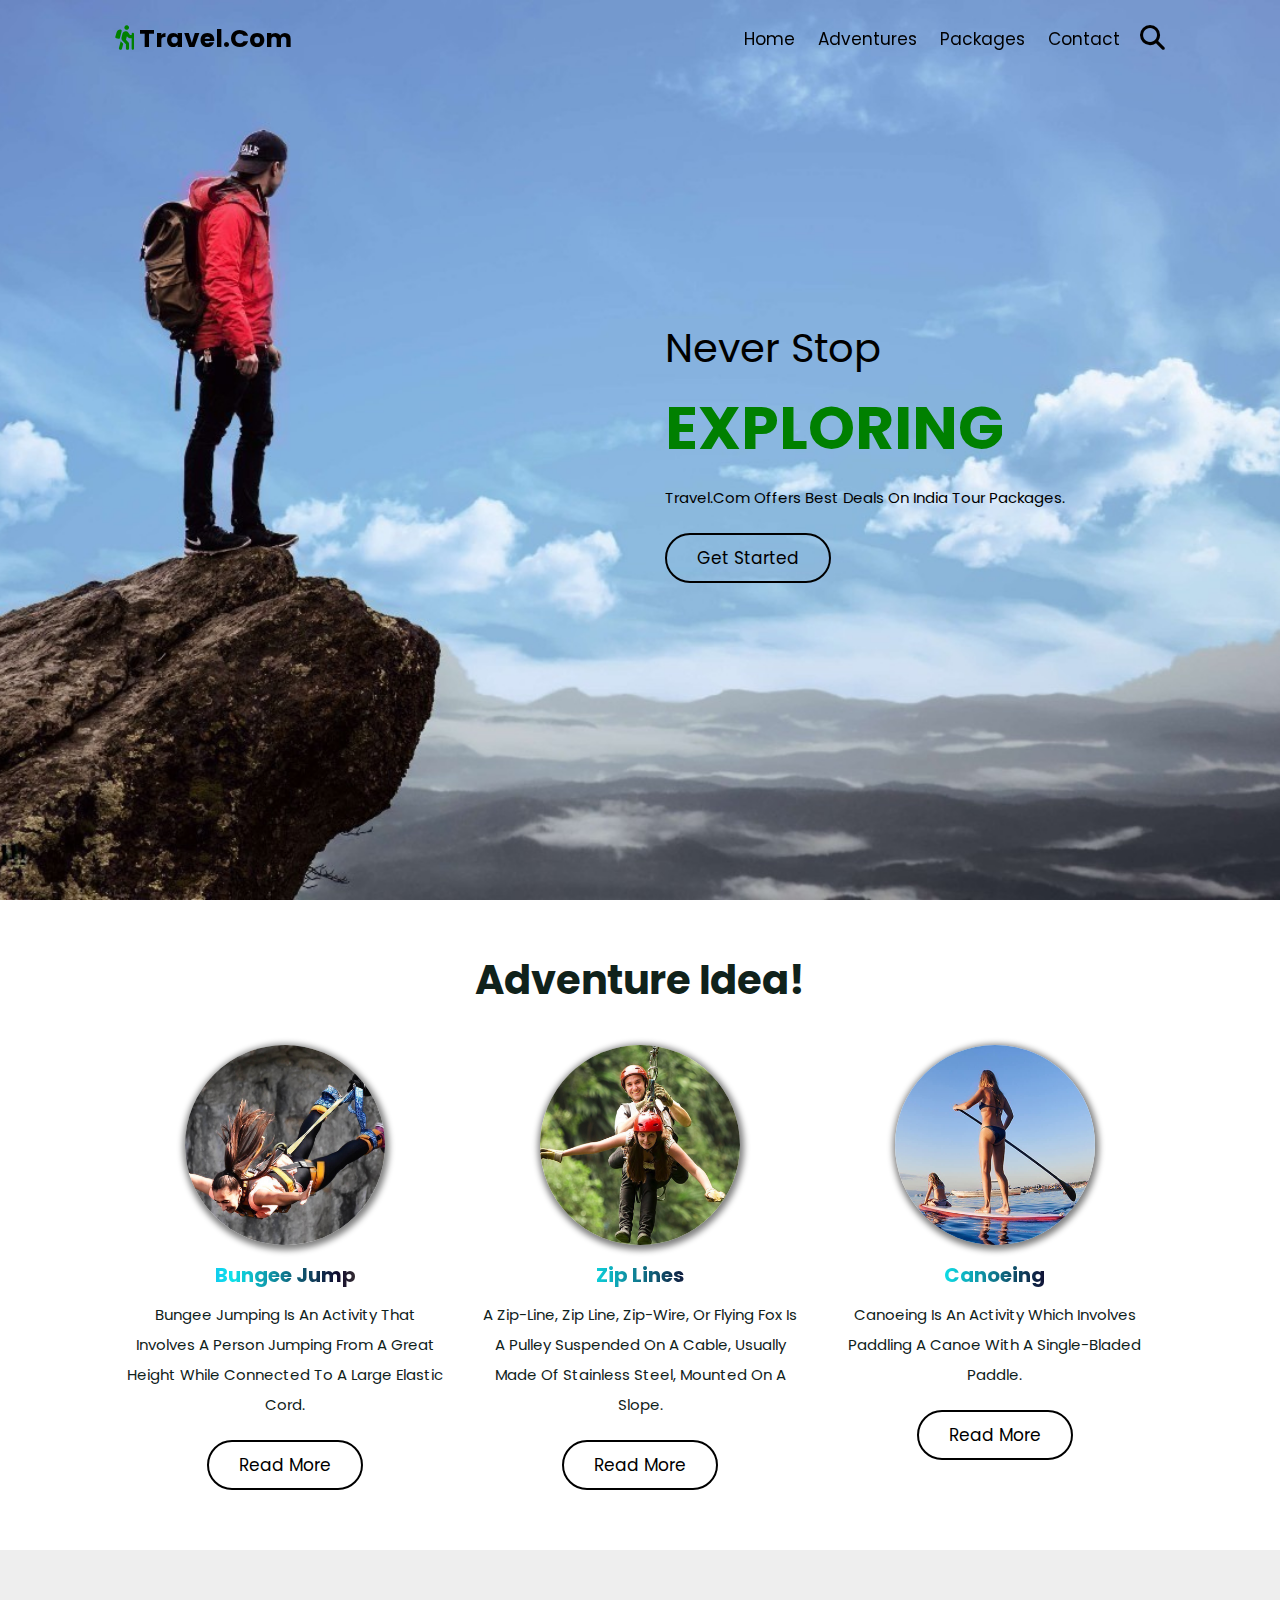
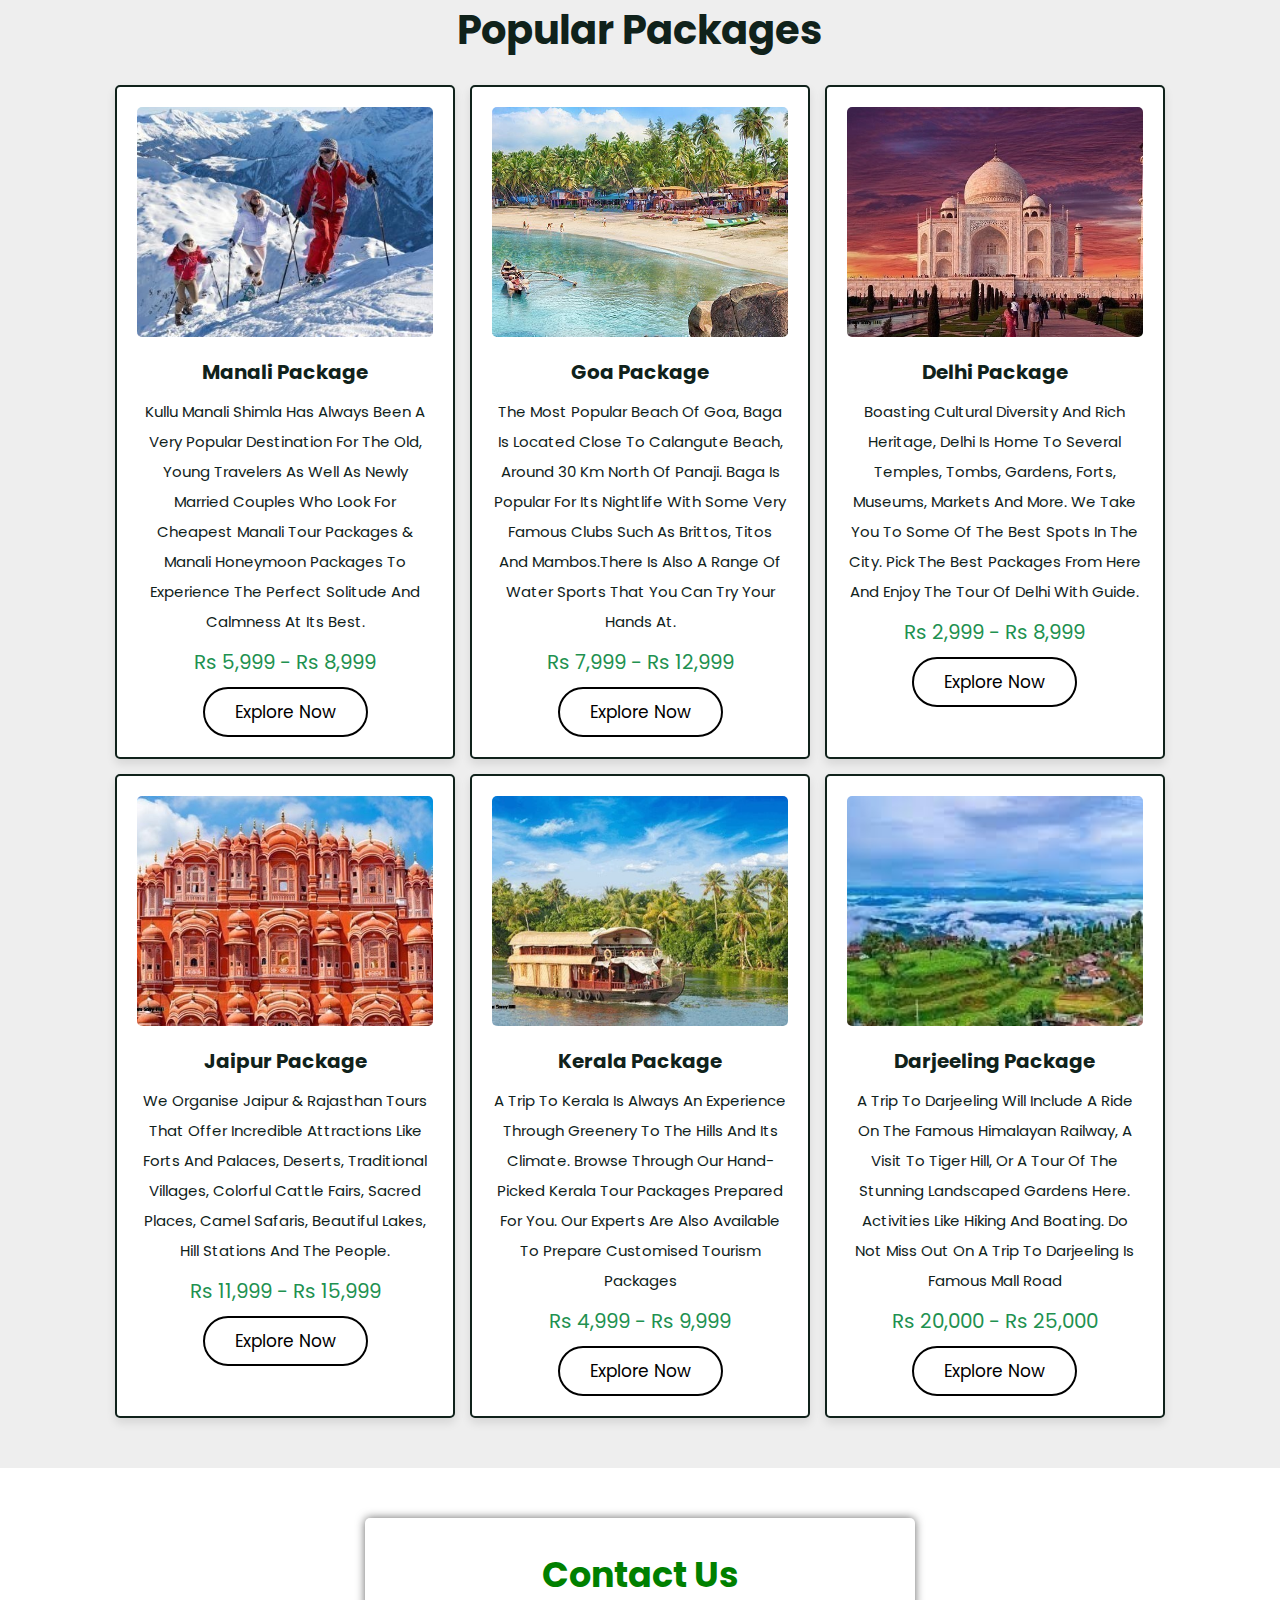
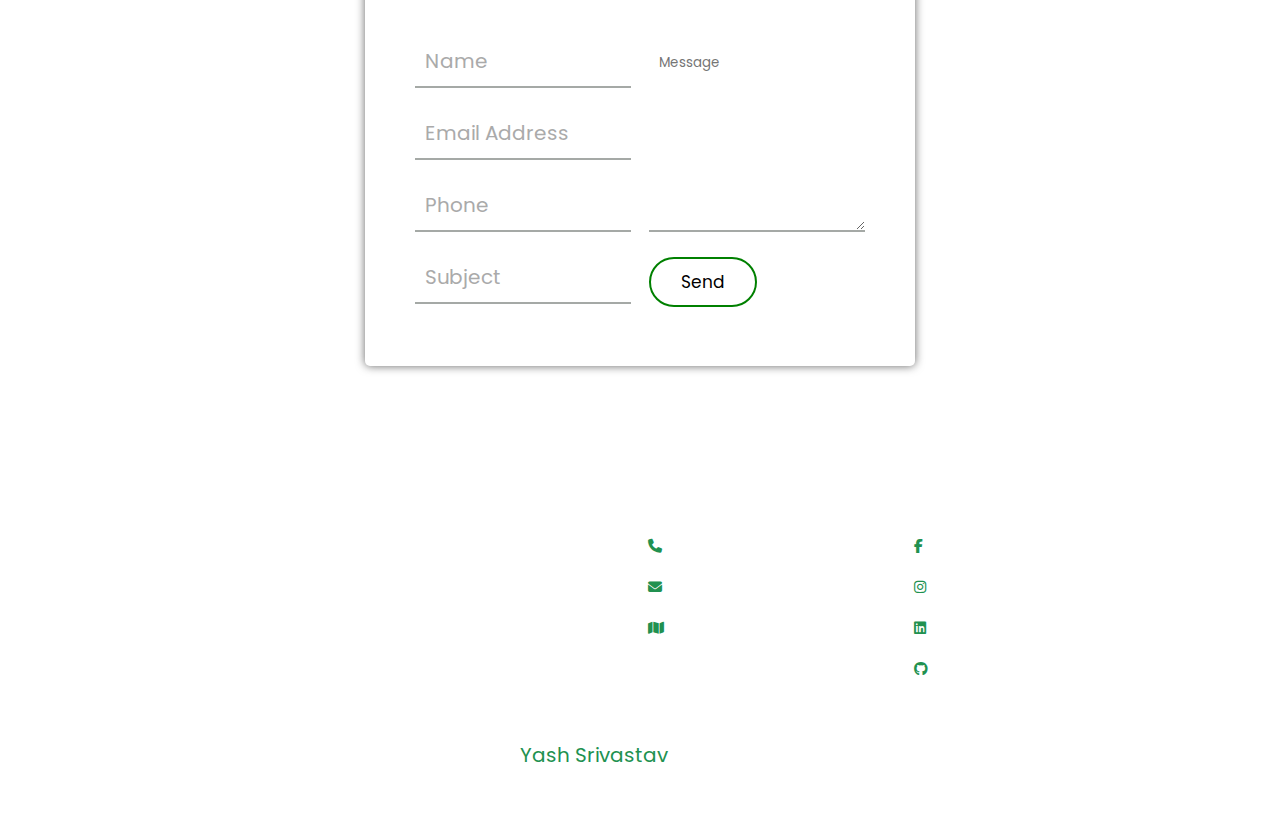
==== index.html @ a010f91f "tour project" ====
<!DOCTYPE html>
<html lang="en">
<head>
    <meta charset="UTF-8">
    <meta name="viewport" content="width=device-width, initial-scale=1.0">
    <title>Tour & Travel</title>
    <link rel="stylesheet" href="https://cdnjs.cloudflare.com/ajax/libs/font-awesome/6.1.1/css/all.min.css">
    <link rel="stylesheet" href="css/style.css">
    <!-- Iconscout Link  -->
    <link rel="stylesheet" href="https://unicons.iconscout.com/release/v2.1.6/css/unicons.css">

</head>
<body>
    <header class="header">
        <a href="#" class="logo"><i class="fas fa-hiking"></i> travel.com</a>
        <nav class="navbar">
            <div id="nav-close" class="fas fa-times"></div>
            <a href="#home">home</a>
            <a href="#category">Adventures</a>
            <a href="#packages">packages</a>
            <a href="#contact">contact</a>
        </nav>
        <div class="icons">
            <div id="menu-btn" class="fas fa-bars"></div> 
            <div id="search-btn" class="fas fa-search"></div>
          
        </div>
    </header>

    <div class="search-form">
        <div id="close-search" class="fas fa-times"></div>
        <form action="">
        <input type="search" name="" placeholder="search here..." id="search-box">
        <label for="search-box" class="fas fa-search"></label>
        </form>
    </div>

    <section class="home" id="home">
   
        <div class="wrapper">
           
                <div class="box" style="background: url(images/home1.jpg) no-repeat;">
                <div class="content">
                    <span>never stop</span>
                    <h3>exploring</h3>
                    <p>Travel.com offers best deals on India tour packages.</p>
                    <a href="#category" class="btn">get started</a>
                </div>
                </div>  
        </div>
    </section>

    <!-- Adventure section -->

    <section class="category" id="category">

        <h1 class="heading">Adventure Idea!</h1>
    
        <div class="box-container">
    
            <div class="box">
                <img src="images/category-1.jpg" alt="BungeeJumpingImg">
                <h3>bungee jump</h3>
                <p>Bungee jumping is an activity that involves a person jumping from a great height while connected to a large elastic cord.</p>
                <a href="https://en.wikipedia.org/wiki/Bungee_jumping" class="btn">read more</a>
            </div>
    
            <div class="box">
                <img src="images/category-2.jpg" alt="ZipLinesImg">
                <h3>zip lines</h3>
                <p>A zip-line, zip line, zip-wire, or flying fox is a pulley suspended on a cable, usually made of stainless steel, mounted on a slope.</p>
                <a href="https://en.wikipedia.org/wiki/Zip_line" class="btn">read more</a>
            </div>
    
            <div class="box">
                <img src="images/category-3.jpg" alt="canoeingImg">
                <h3>Canoeing</h3>
                <p>Canoeing is an activity which involves paddling a canoe with a single-bladed paddle.</p>
                <a href="https://en.wikipedia.org/wiki/Canoeing" class="btn">read more</a>
            </div>
    
        </div>
    
    </section>
    <section class="packages" id="packages">

        <h1 class="heading">popular packages</h1>
    
        <div class="box-container">
    
            <div class="box">
                <div class="image">
                    <img src="images/img-1.jpg" alt="">
                </div>
                <div class="content">
                    <h3>Manali Package</h3>
                    <p>Kullu Manali Shimla has always been a very popular destination for the old, young travelers as well as newly married couples who look for cheapest Manali tour packages &amp; Manali Honeymoon Packages to experience the perfect solitude and calmness at its best.</p>
                    <div class="price">Rs 5,999 - Rs 8,999</div>
                    <a href="bookings/manali.html" class="btn">explore now</a>
                </div>
            </div>
    
            <div class="box">
                <div class="image">
                    <img src="images/img-2.jpg" alt="">
                </div>
                <div class="content">
                    <h3>Goa Package</h3>
                    <p>The most popular beach of Goa, Baga is located close to Calangute beach, around 30 Km North of Panaji. Baga is popular for its nightlife with some very famous clubs such as Brittos, Titos and Mambos.There is also a range of water sports that you can try your hands at.</p>
                    <div class="price">Rs 7,999 - Rs 12,999</div>
                    <a href="bookings/goa.html" class="btn">explore now</a>
                </div>
            </div>
    
            <div class="box">
                <div class="image">
                    <img src="images/img-3.jpg" alt="">
                </div>
                <div class="content">
                    <h3>Delhi Package</h3>
                    <p>Boasting cultural diversity and rich heritage, Delhi is home to several temples, tombs, gardens, forts, museums, markets and more. We take you to some of the best spots in the city. Pick the best packages from here and enjoy the tour of Delhi with guide.</p>
                    <div class="price">Rs 2,999 - Rs 8,999</div>
                    <a href="bookings/delhi.html" class="btn">explore now</a>
                </div>
            </div>
    
            <div class="box">
                <div class="image">
                    <img src="images/img-4.jpg" alt="">
                </div>
                <div class="content">
                    <h3>Jaipur Package</h3>
                    <p>We organise Jaipur & Rajasthan tours that offer incredible attractions like Forts and Palaces, Deserts, Traditional Villages, colorful cattle fairs, sacred places, camel safaris, beautiful lakes, hill stations and the people. </p>
                    <div class="price">Rs 11,999 - Rs 15,999</div>
                    <a href="bookings/jaipur.html" class="btn">explore now</a>
                </div>
            </div>
    
            <div class="box">
                <div class="image">
                    <img src="images/img-5.jpg" alt="">
                </div>
                <div class="content">
                    <h3>Kerala Package</h3>
                    <p>A trip to Kerala is always an experience through greenery to the hills and its climate. Browse through our hand-picked Kerala tour packages prepared for you. Our experts are also available to prepare customised tourism packages</p>
                    <div class="price">Rs 4,999 - Rs 9,999</div>
                    <a href="bookings/kerala.html" class="btn">explore now</a>
                </div>
            </div>
    
            <div class="box">
                <div class="image">
                    <img src="images/img-6.jpg" alt="">
                </div>
                <div class="content">
                    <h3>Darjeeling Package</h3>
                    <p>A trip to Darjeeling will include a ride on the famous Himalayan Railway, a visit to Tiger Hill, or a tour of the stunning landscaped gardens here. Activities like hiking and boating. Do not miss out on a trip to Darjeeling Is famous Mall Road</p>
                    <div class="price">Rs 20,000 - Rs 25,000</div>
                    <a href="bookings/darjeeling.html" class="btn">explore now</a>
                </div>
            </div>
    
        </div>
    
    </section>
    <section class="contact" id="contact">
    
    <div class="wrapper1">
        <div class="title1">
          <h1>Contact us</h1>
        </div>
        <div class="contact-form">
            <form action="https://api.web3forms.com/submit" method="POST">
          <div class="input-fields">
            <input type="hidden" name="access_key" value="7a1422a5-8164-46ea-b376-e9ec1a180a6f">
            <input type="text" class="input" required  placeholder="Name" name="name">
            <input type="email" class="input" required  placeholder="Email Address" name="email" pattern=".+@gmail\.com">
            <input type="phone" class="input" required placeholder="Phone" name="phone">
            <input type="text" class="input" required  placeholder="Subject" name="subject">
            <!-- Custom Confirmation / Success Page -->
            <input type="hidden" name="redirect" value="../bookingsuccess.html">
          </div>
          <div class="msg">
            <textarea placeholder="Message" name="message"></textarea> <br>
            <button class="btn1" type="submit">send <i class="uil uil-message"></i></button>
          </div>
          </form>
        </div>
        </div> 
    
    </section>
    <section class="footer">

        <div class="box-container">
    
            <div class="box">
                <h3>Quick links</h3>
                <a href="#home">home</a>    
                <a href="#packages">packages</a>
                <a href="#query">query</a>
            </div>
    
            <div class="box">
                <h3>extra links</h3>
                <a href="#contact">ask questions</a>
                <a href="#">terms of use</a>
                <a href="#">privacy policy</a>
            </div>
    
            <div class="box">
                <h3>contact info</h3>
                <a href="tel:+918115585868"> <i class="fas fa-phone"></i> +91 8115585868 </a>
                <a href="mailto: yashsrivastav8115@gmail.com"> <i class="fas fa-envelope"></i> yashsrivastav8115@gmail.com </a>
                <a href="#"> <i class="fas fa-map"></i> Lucknow, india - 226010 </a>
            </div>
    
            <div class="box">
                <h3>follow us</h3>
                <a href="https://www.facebook.com/yash.srivastav0"> <i class="fab fa-facebook-f"></i> facebook </a>
                <a href="https://www.instagram.com/yash_srivastav_"> <i class="fab fa-instagram"></i> instagram </a>
                <a href="https://www.linkedin.com/in/yash-srivastav/"> <i class="fab fa-linkedin"></i> linkedin </a>
                <a href="https://github.com/Yash-srivastav16"> <i class="fab fa-github"></i> github </a>
            </div>
        </div>
        <div class="credit">created by <span>yash srivastav</span> | all rights reserved!</div>
    </section>
    <!-- footer section ends -->
    <script src="js/script.js"></script>
</body>
</html>
---- css/style.css ----
@import url("https://fonts.googleapis.com/css2?family=Poppins:ital,wght@0,100;0,300;0,400;0,500;0,600;1,100;1,300&display=swap");

* {
  font-family: "Poppins", sans-serif;
  margin: 0;
  padding: 0;
  box-sizing: border-box;
  outline: none;
  border: none;
  text-decoration: none;
  text-transform: capitalize;
  transition: 0.2s linear;
}
html {
  font-size: 62.5%;
  overflow-x: hidden;
  scroll-behavior: smooth;
  scroll-padding-top: 5rem;
}

section {
  padding: 5rem 9%;
}
.btn {
  margin-top: 1rem;
  display: inline-block;
  border: 0.2rem solid black;
  color: black;
  cursor: pointer;
  background: none;
  font-size: 1.7rem;
  padding: 1rem 3rem;
  border-radius: 40px;
}
.btn:hover {
  background: black;
  color: white;
}
.heading {
  text-align: center;
  margin-bottom: 2.5rem;
  font-size: 4rem;
  color: #10221b;
}
.header {
  position: fixed;
  top: 0;
  left: 0;
  right: 0;
  padding: 2rem 9%;
  z-index: 1000;
  display: flex;
  align-items: center;
}
.header.active {
  background: #fff;
  box-shadow: 0 0.5rem 1rem rgba(0, 0, 0, 0.1);
}
.header .logo {
  margin-right: auto;
  font-size: 2.5rem;
  color: black;
  font-weight: bolder;
}
.wrapper1 {
  margin-left: auto;
  margin-right: auto;
  top: 50%;
  left: 50%;
  width: 100%;
  max-width: 550px;
  padding: 30px;
  border-radius: 5px;
  box-shadow: 0 0 10px rgba(0, 0, 0, 0.6);
}

.wrapper1 .title1 h1 {
  color: green;
  text-align: center;
  margin-bottom: 25px;
  font-size: 3.5rem;
}

.contact-form {
  display: flex;
}

.uil {
  height: 50px;
  width: 50px;
}

.input-fields {
  display: flex;
  flex-direction: column;
  margin-right: 4%;
}

.input-fields,
.msg {
  width: 60%;
}

.input-fields .input,
.msg textarea {
  margin: 10px 0;
  background: transparent;
  border: 0px;
  border-bottom: 2px solid #5f66618f;
  padding: 10px;
  color: black;
  width: 100%;
}

.msg textarea {
  height: 189px;
}
.msg .btn1 {
  margin-top: 1rem;
  display: inline-block;
  border: 0.2rem solid green;
  color: black;
  cursor: pointer;
  font-size: 1.7rem;
  padding: 1rem 3rem;
  border-radius: 40px;
  background: none;
}
.btn1 button[type="submit"] {
  background-color: transparent;
  font-size: 15px;
  font-weight: 500;
}

i {
  color: green;
}

.header .navbar a {
  margin-left: 2rem;
  font-size: 1.7rem;
  color: black;
}
.header .navbar a:hover {
  color: green;
}
.header .navbar #nav-close {
  font-size: 5rem;
  cursor: pointer;
  color: black;
  display: none;
}
.header .icons a,
.header .icons div {
  font-size: 2.5rem;
  margin-left: 2rem;
  cursor: pointer;
  color: black;
}

.header.icons a:hover,
.header.icons div:hover {
  color: green;
}
.header #menu-btn {
  display: none;
}

.search-form {
  position: fixed;
  top: 0;
  left: 0;
  height: 100%;
  width: 100%;
  background: rgba(0, 0, 0, 0.8);
  display: flex;
  align-items: center;
  justify-content: center;
  z-index: 10000;
  transform: translateY(-110%);
}

.search-form.active {
  transform: translateY(0%);
}

#close-search {
  position: absolute;
  top: 1.5rem;
  right: 2.5rem;
  cursor: pointer;
  color: white;
  font-size: 5rem;
}
#close-search:hover {
  color: green;
}

form {
  width: 90vw;
  margin: 0 2rem;
  padding-bottom: 2rem;
  border-bottom: 0.2rem solid white;
  display: flex;
  align-items: center;
}
form input {
  width: 100%;
  font-size: 2rem;
  color: white;
  text-transform: none;
  background: none;
  padding-right: 2rem;
}

form input::placeholder {
  color: #aaa;
}

form label {
  font-size: 3rem;
  cursor: pointer;
  color: white;
}
form label:hover {
  color: green;
}
.home {
  padding: 0;
}
.home .box {
  min-height: 100vh;
  display: flex;
  align-items: center;
  background-size: cover !important;
  background-position: center !important;
  justify-content: flex-end;
  padding: 2rem 9%;
}

.home .content {
  width: 50rem;
}
.home .content span {
  font-size: 4rem;
  color: black;
}
.home .content h3 {
  font-size: 6rem;
  color: green;
  padding-top: 0.5rem;
  text-transform: uppercase;
}
.home .content p {
  line-height: 2;
  color: black;
  font-size: 1.5rem;
  padding: 1rem 0;
}
.category .box-container {
  display: -ms-grid;
  display: grid;
  -ms-grid-columns: (minmax(29rem, 1fr)) [auto-fit];
  grid-template-columns: repeat(auto-fit, minmax(29rem, 1fr));
  gap: 1.5rem;
}

.category .box-container .box {
  text-align: center;
  padding: 1rem;
}
.category .box-container .box img {
  height: 20rem;
  width: 20rem;
  border-radius: 50%;
  margin-bottom: 1rem;
  box-shadow: 1px 2px 6px 3px grey;
}
.category .box-container .box h3 {
  font-size: 2rem;
  background: linear-gradient(to right, #2545fc,
  #0de3eb, #100a2e, #eedd44);
  -webkit-text-fill-color: transparent;
  -webkit-background-clip: text;
}

.category .box-container .box p {
  font-size: 1.5rem;
  color: #10221b;
  padding: 1rem 0;
  line-height: 2;
}
.packages {
  background: #eee;
}

.packages .box-container {
  display: -ms-grid;
  display: grid;
  -ms-grid-columns: (minmax(32rem, 1fr)) [auto-fit];
  grid-template-columns: repeat(auto-fit, minmax(32rem, 1fr));
  gap: 1.5rem;
}

.packages .box-container .box {
  text-align: center;
  background: #fff;
  border: 0.2rem solid #10221b;
  -webkit-box-shadow: 0 0.5rem 1rem rgba(0, 0, 0, 0.1);
  box-shadow: 0 0.5rem 1rem rgba(0, 0, 0, 0.1);
  border-radius: 0.5rem;
}

.packages .box-container .box:hover {
  background: #10221b;
}

.packages .box-container .box:hover .content > * {
  color: #fff;
}

.packages .box-container .box:hover .btn {
  border-color: #fff;
}

.packages .box-container .box:hover .btn:hover {
  background: #fff;
  color: #10221b;
}

.packages .box-container .box .image {
  height: 25rem;
  overflow: hidden;
  padding: 2rem;
  padding-bottom: 0;
  border-radius: 0.5rem;
}

.packages .box-container .box .image img {
  height: 100%;
  width: 100%;
  -o-object-fit: cover;
  object-fit: cover;
  border-radius: 0.5rem;
}

.packages .box-container .box .content {
  padding: 2rem;
}

.packages .box-container .box .content h3 {
  font-size: 2rem;
  color: #10221b;
}

.packages .box-container .box .content p {
  font-size: 1.5rem;
  color: #10221b;
  padding: 1rem 0;
  line-height: 2;
}

.packages .box-container .box .content .price {
  font-size: 2rem;
  color: #219150;
}

.footer {
  background: -webkit-gradient(
      linear,
      left top,
      left bottom,
      from(rgba(0, 0, 0, 0.5)),
      to(rgba(0, 0, 0, 0.5))
    ),
    url(../images/footer-bg.jpg) no-repeat;
  background: linear-gradient(rgba(0, 0, 0, 0.5), rgba(0, 0, 0, 0.5)),
    url(../images/footer.jpg) no-repeat;
  background-size: cover;
  background-position: center;
  background-attachment: fixed;
}

.footer .box-container {
  display: -ms-grid;
  display: grid;
  -ms-grid-columns: (minmax(25rem, 1fr)) [auto-fit];
  grid-template-columns: repeat(auto-fit, minmax(25rem, 1fr));
  gap: 1.5rem;
}

.footer .box-container .box h3 {
  font-size: 2rem;
  padding: 1.5rem 0;
  color: #fff;
}

.footer .box-container .box a {
  display: block;
  font-size: 1.4rem;
  color: #fff;
  padding: 1rem 0;
}

.footer .box-container .box a i {
  color: #219150;
  padding-right: 0.5rem;
}

.footer .box-container .box a:hover {
  color: #219150;
}

.footer .box-container .box a:hover i {
  padding-right: 2rem;
}

.footer .credit {
  text-align: center;
  margin-top: 2.5rem;
  padding: 1rem;
  padding-top: 2.5rem;
  font-size: 2rem;
  color: #fff;
}

.footer .credit span {
  color: #219150;
}


.booking {
  padding: 2rem;
  text-align: center;
  margin-top: 100px;
  display: flex;
  flex-wrap: wrap;
  justify-content: space-around;
}

.booking .heading {
  font-size: 2rem;
  margin-bottom: 1rem;
  color: #219150;
}

.booking-form {
  max-width: 600px;
  margin: 0 auto;
}

.booking-form .input-fields {
  display: flex;
  flex-wrap: wrap;
  gap: 1rem;
  margin-bottom: 1rem;
}

.booking-form .input {
  flex: 1 1 calc(50% - 1rem);
  padding: 0.5rem;
  border: 1px solid #219150;
  border-radius: 4px;
  border-radius: 3rem;
  padding-left: 2rem;
  font-size: 1.5rem;
}

.bk{
  border: 1px solid #ccc;
  padding: 2rem;
}
.booking-form .msg textarea {
  width: 100%;
  padding: 0.5rem;
  border: 1px solid #219150;
  border-radius: 4px;
  resize: none;
  height: 100px;
}
.success{
  font-size: 2rem;
  height: calc(100vh - 200px);
  display: flex;
  align-items: center;
  justify-content: center;
  flex-direction: column;
}
.check{
  width: 100px;
  height: 100px;
}
.P{
  font-size: 2rem;
}
.carousel {
  max-width: 300px;
  position: relative;
  margin: auto;
  display: flex;
  margin-top: auto;
  margin-bottom: auto;
}

.slides {
  display: none;
}

.slides img {
  width: 100%;
}

.prev, .next {
  cursor: pointer;
  position: absolute;
  top: 50%;
  width: auto;
  margin-top: -22px;
  padding: 16px;
  color: white;
  font-weight: bold;
  font-size: 18px;
  transition: 0.6s ease;
  border-radius: 0 3px 3px 0;
  user-select: none;
}

.next {
  right: 0;
  border-radius: 3px 0 0 3px;
}

.prev:hover, .next:hover {
  background-color: rgba(0,0,0,0.8);
}

.text {
  color: #f2f2f2;
  font-size: 15px;
  padding: 8px 12px;
  position: absolute;
  bottom: 8px;
  width: 100%;
  text-align: center;
}

.dot {
  cursor: pointer;
  height: 15px;
  width: 15px;
  margin: 0 2px;
  background-color: #bbb;
  border-radius: 50%;
  display: inline-block;
  transition: background-color 0.6s ease;
}

.active, .dot:hover {
  background-color: #717171;
}

@media (max-width: 1200px) {
  .header {
    padding: 2rem;
  }
  section {
    padding: 3rem 2rem;
  }
  .bk{
    width: 100%;
    padding: 0;
    margin-top: 20px;
  }
}

@media (max-width: 991px) {
  html {
    font-size: 55%;
  }
  .home .box {
    padding: 2rem;
    justify-content: center;
    background-position: right !important;
  }
  .home .box .conent {
    text-align: center;
  }
  .home .box .conent span {
    font-size: 3rem;
  }
  .home .box .conent h3 {
    font-size: 4rem;
  }
}
@media (max-width: 768px) {
  .header #menu-btn {
    display: inline-block;
  }
  .header .navbar {
    position: fixed;
    top: 0;
    left: -110%;
    background: white;
    z-index: 10000;
    width: 35rem;
    height: 100%;

    display: flex;
    flex-flow: column;
    align-items: center;
    justify-content: center;
  }
  .header .navbar.active {
    left: 0;
    box-shadow: 0 0 0 100vw rgba(0, 0, 0, 0.8);
  }
  .header .navbar a {
    margin: 1rem 0;
    font-size: 3rem;
  }
  .header .navbar #nav-close {
    display: block;
    position: absolute;
    top: 1rem;
    right: 2rem;
  }
  .contact-form {
    flex-direction: column;
  }
  .msg textarea {
    height: 80px;
  }
  .input-fields,
  .msg {
    width: 100%;
  }
  .input, textarea {
    width: 60vw !important;
  }
  .msg {
    margin-left: -20px;
  }
  form {
    flex-direction: column;
    width: 70vw;
  }
}

@media (max-width: 450px) {
  html {
    font-size: 50%;
  }
  .heading {
    font-size: 3rem;
  }
    .input, textarea {
    width: 70vw !important;
  }
  form {
    width: 50vw;
  }
  .wrapper1 {
    padding: 10px;
  }
}
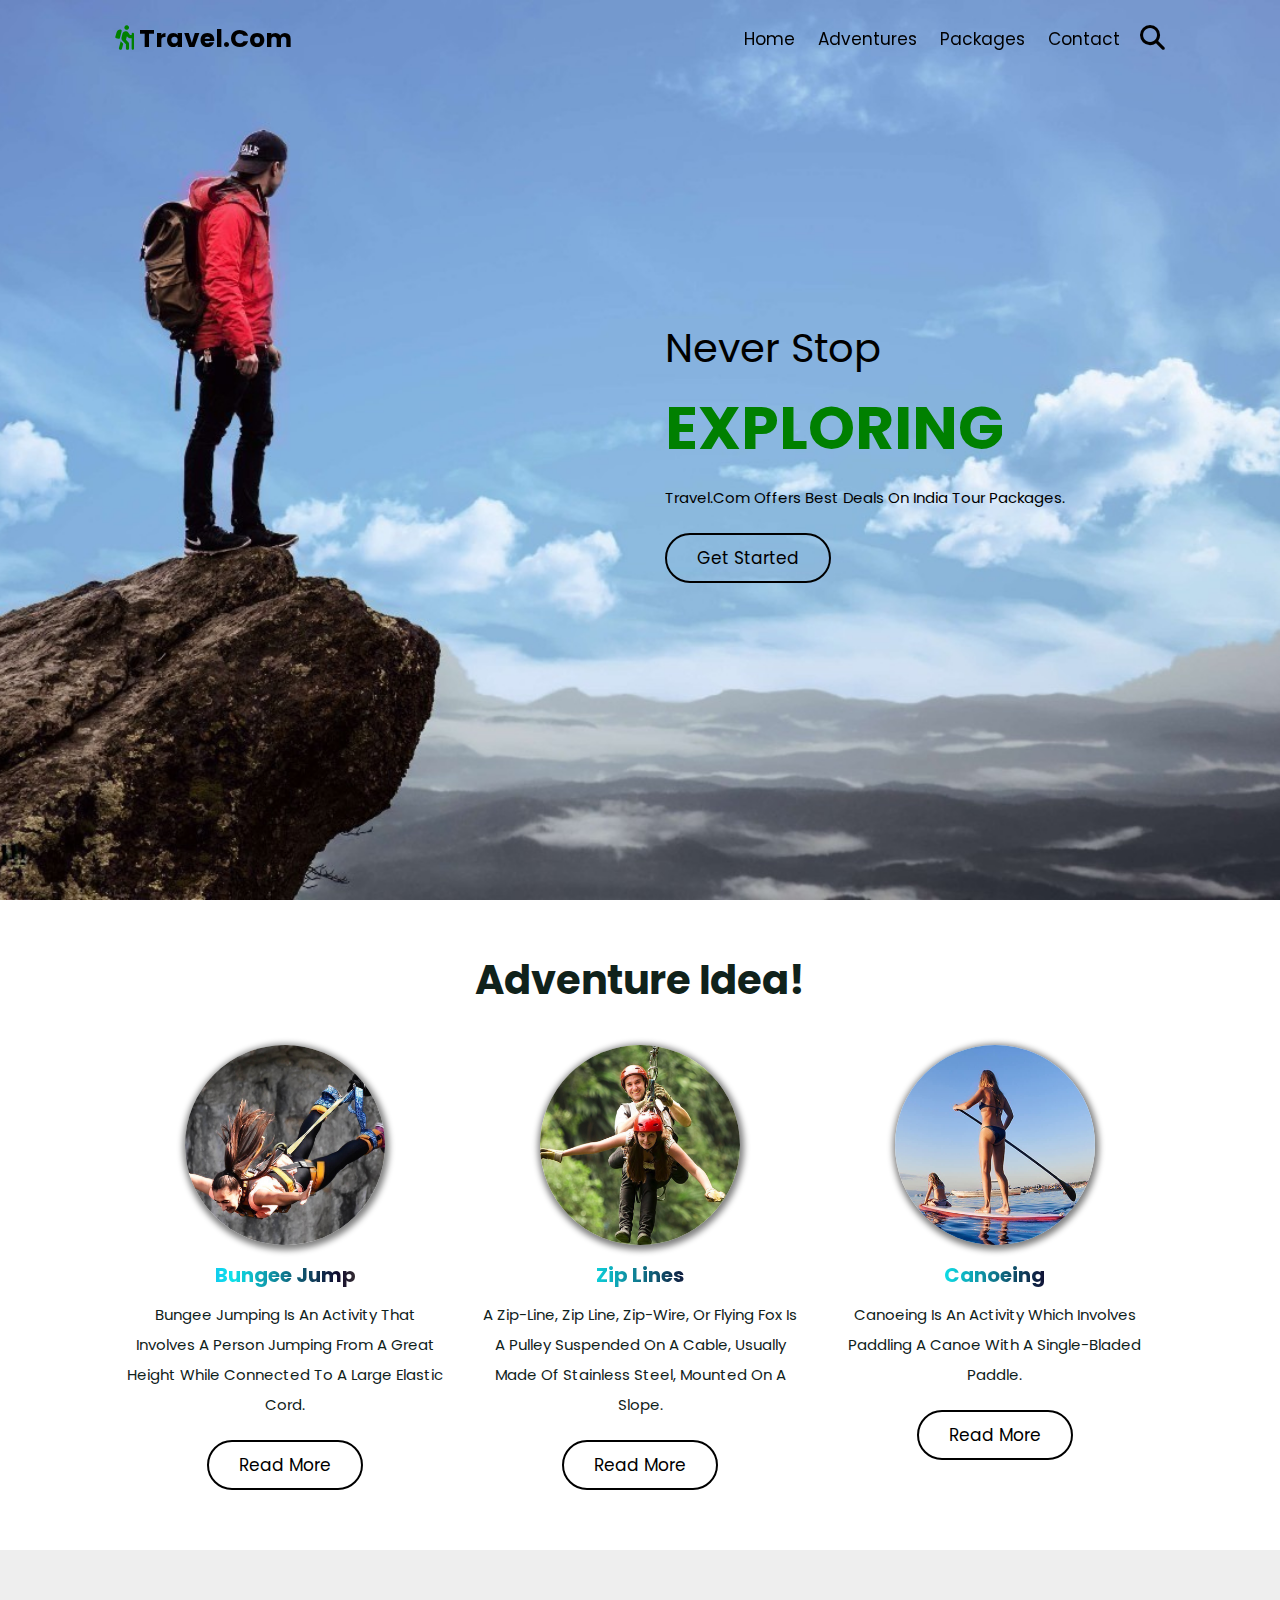
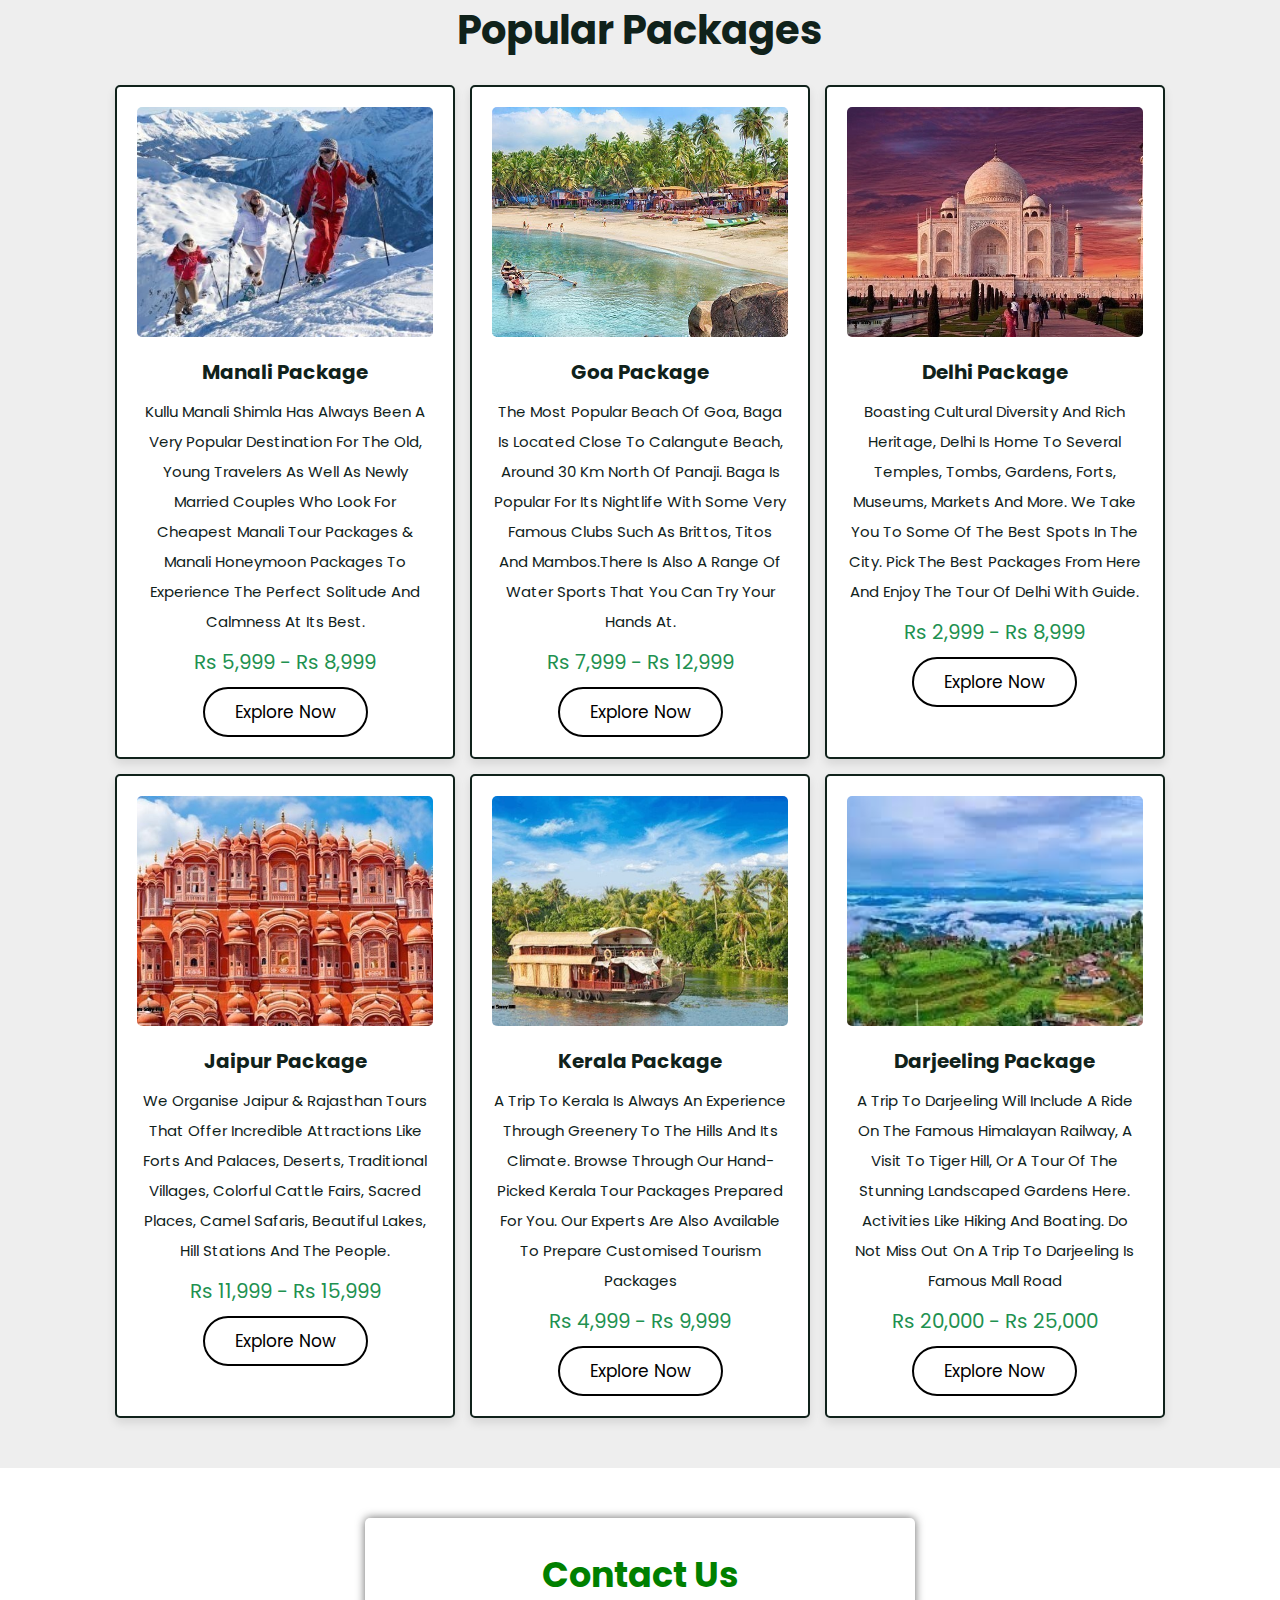
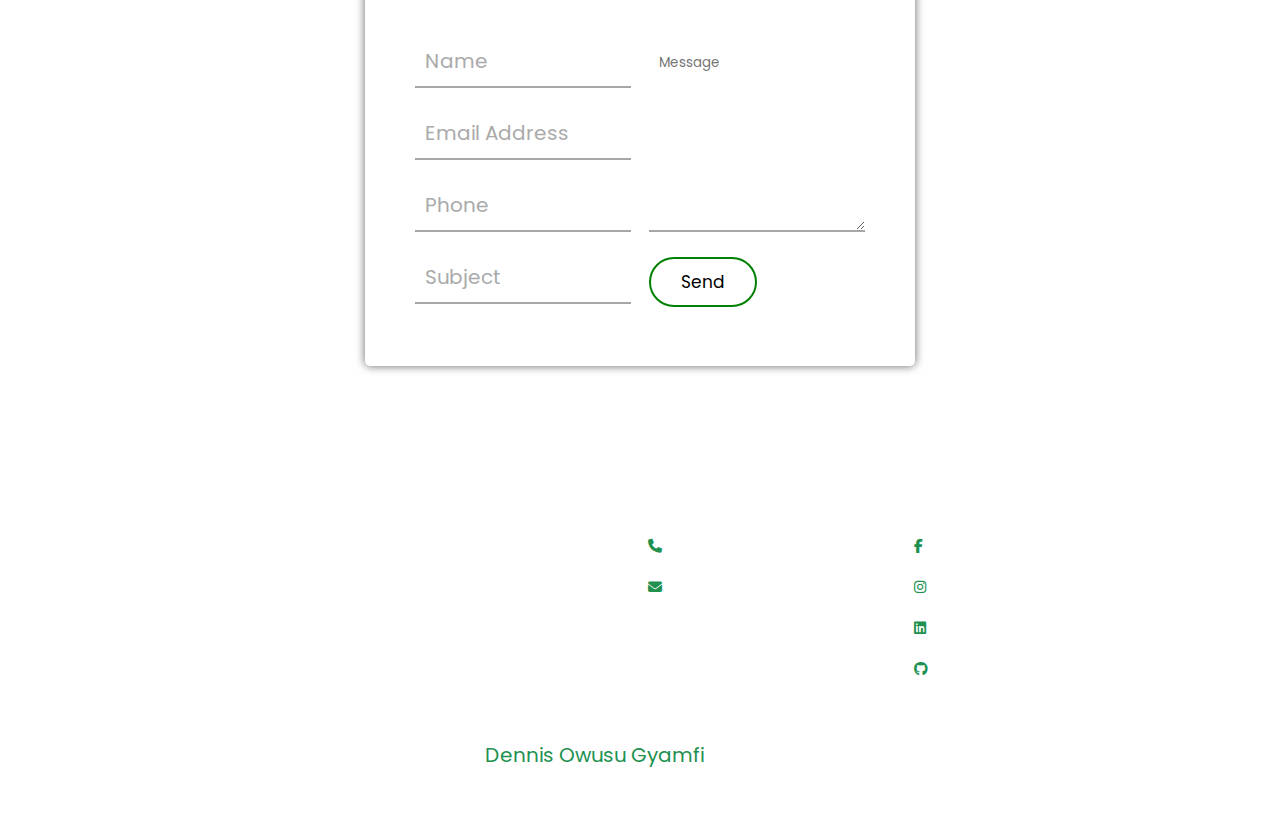
==== commit 6c24efc0: "form update" ====
--- a/index.html
+++ b/index.html
@@ -172,7 +172,7 @@
         <div class="contact-form">
             <form action="https://api.web3forms.com/submit" method="POST">
           <div class="input-fields">
-            <input type="hidden" name="access_key" value="7a1422a5-8164-46ea-b376-e9ec1a180a6f">
+            <input type="hidden" name="access_key" value="13fa2cbc-69a8-4d8f-94e0-5e7bd9f133ca">
             <input type="text" class="input" required  placeholder="Name" name="name">
             <input type="email" class="input" required  placeholder="Email Address" name="email" pattern=".+@gmail\.com">
             <input type="phone" class="input" required placeholder="Phone" name="phone">
@@ -209,20 +209,19 @@
     
             <div class="box">
                 <h3>contact info</h3>
-                <a href="tel:+918115585868"> <i class="fas fa-phone"></i> +91 8115585868 </a>
-                <a href="mailto: yashsrivastav8115@gmail.com"> <i class="fas fa-envelope"></i> yashsrivastav8115@gmail.com </a>
-                <a href="#"> <i class="fas fa-map"></i> Lucknow, india - 226010 </a>
+                <a href="tel:+918115585868"> <i class="fas fa-phone"></i> +233 547243944 </a>
+                <a href="mailto: dennisgyamfi957@gmail.com"> <i class="fas fa-envelope"></i> dennisgyamfi957@gmail.com </a>
             </div>
     
             <div class="box">
                 <h3>follow us</h3>
-                <a href="https://www.facebook.com/yash.srivastav0"> <i class="fab fa-facebook-f"></i> facebook </a>
-                <a href="https://www.instagram.com/yash_srivastav_"> <i class="fab fa-instagram"></i> instagram </a>
-                <a href="https://www.linkedin.com/in/yash-srivastav/"> <i class="fab fa-linkedin"></i> linkedin </a>
-                <a href="https://github.com/Yash-srivastav16"> <i class="fab fa-github"></i> github </a>
-            </div>
-        </div>
-        <div class="credit">created by <span>yash srivastav</span> | all rights reserved!</div>
+                <a href="#"> <i class="fab fa-facebook-f"></i> facebook </a>
+                <a href="https://www.instagram.com/den_nis957"> <i class="fab fa-instagram"></i> instagram </a>
+                <a href="#"> <i class="fab fa-linkedin"></i> linkedin </a>
+                <a href="https://github.com/dencis2021"> <i class="fab fa-github"></i> github </a>
+            </div>
+        </div>
+        <div class="credit">created by <span>dennis owusu gyamfi</span> | all rights reserved!</div>
     </section>
     <!-- footer section ends -->
     <script src="js/script.js"></script>
